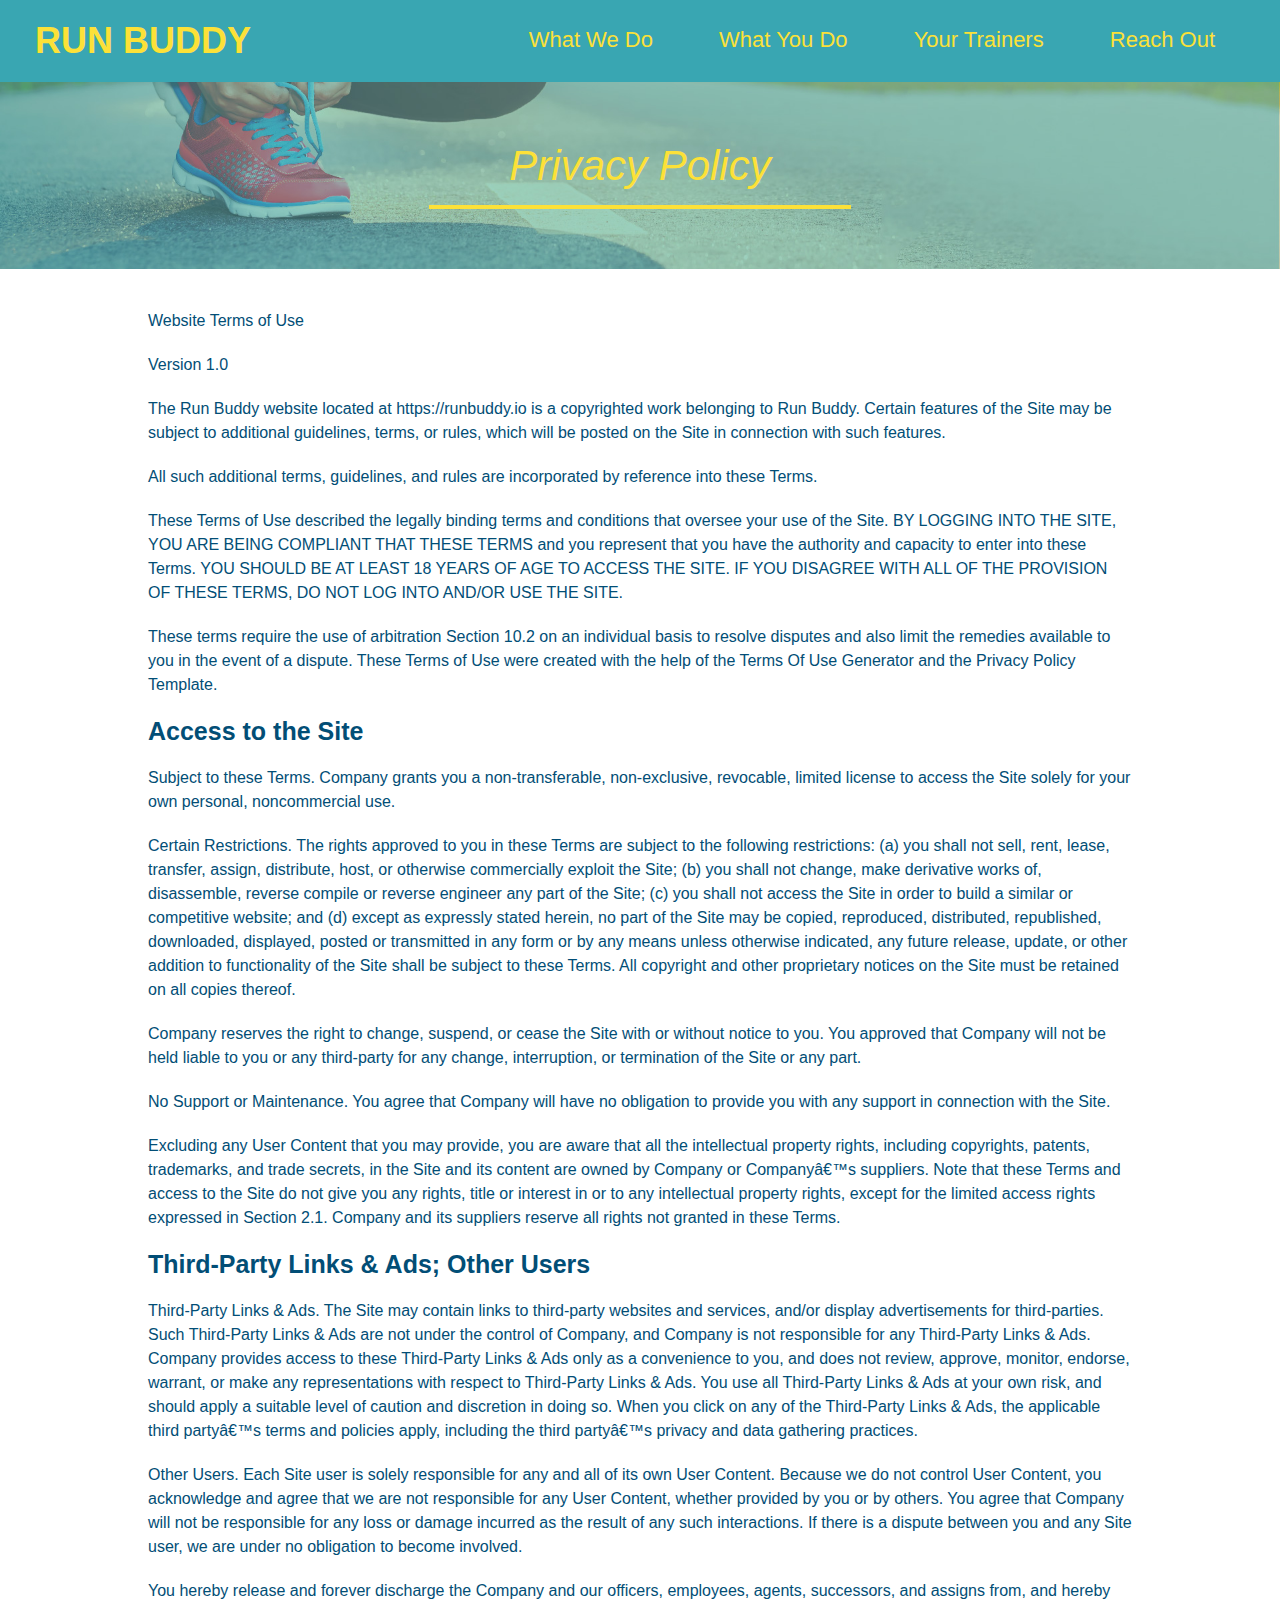
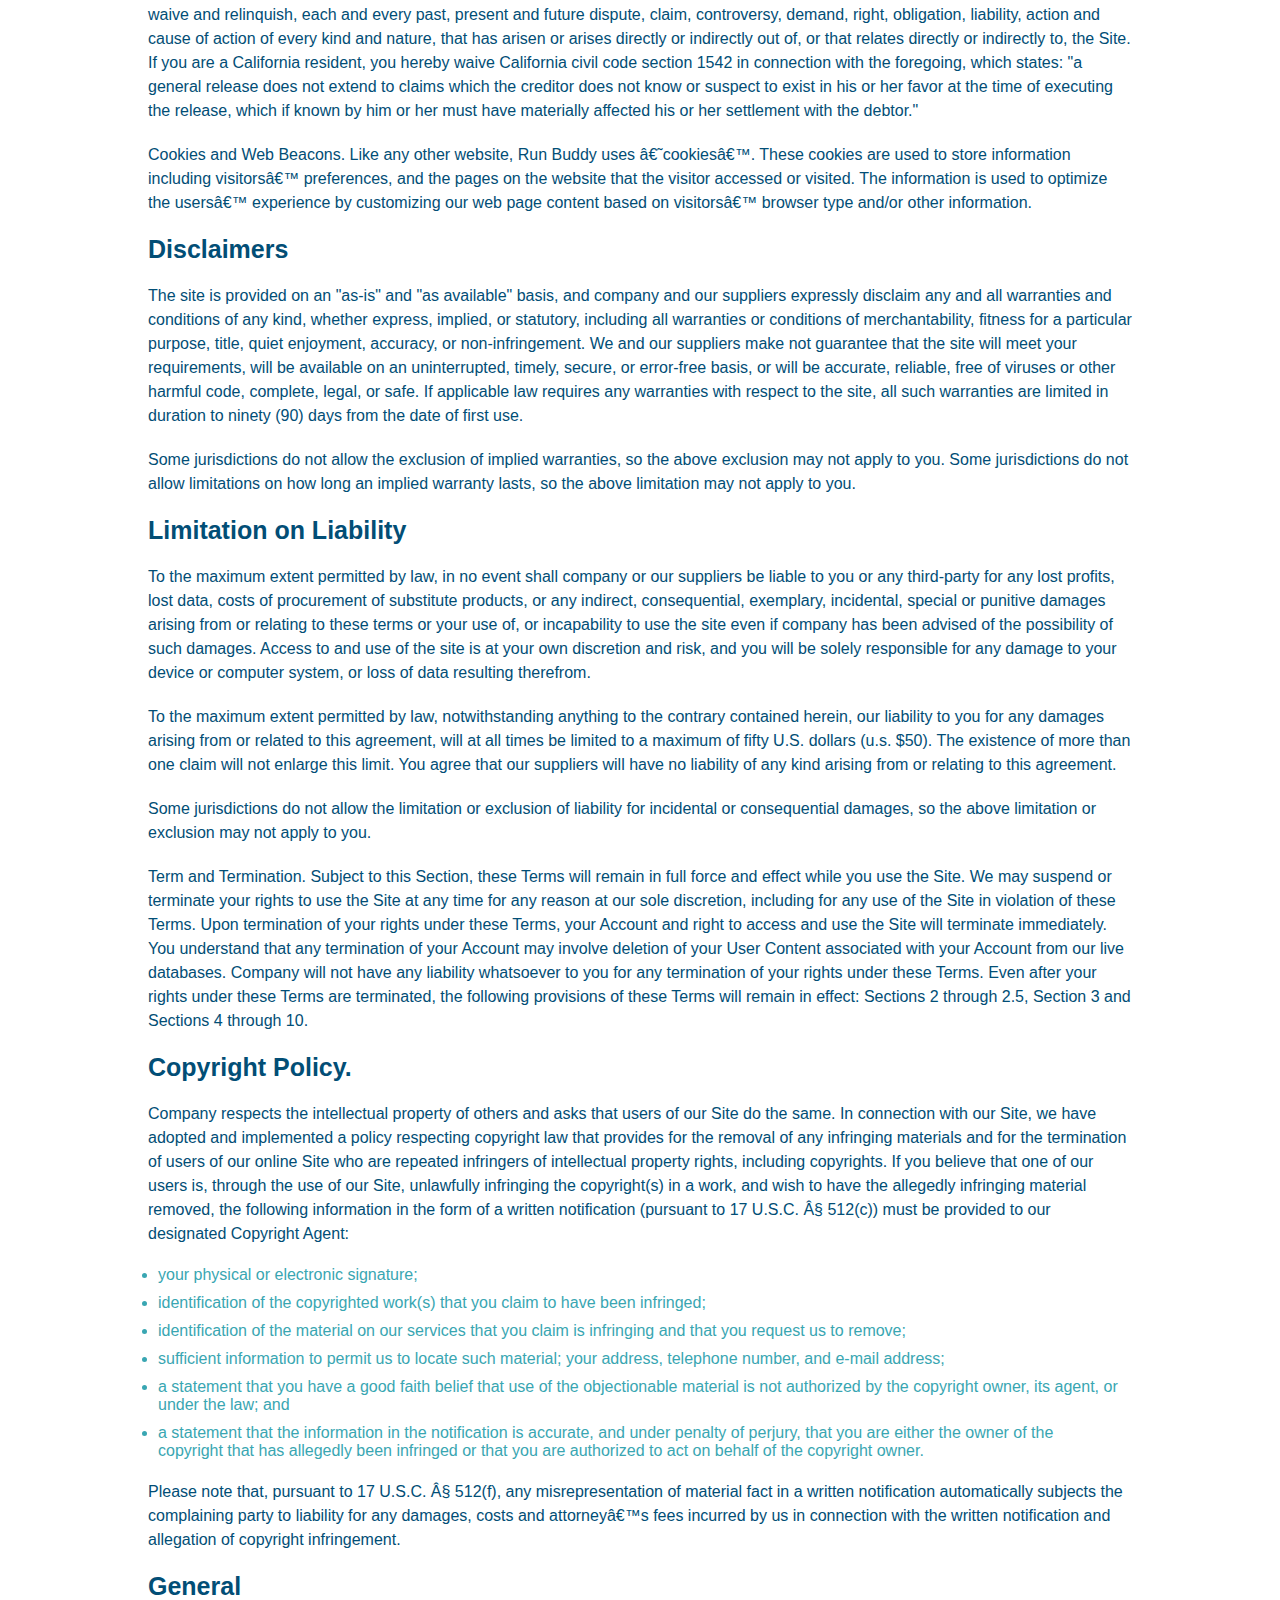
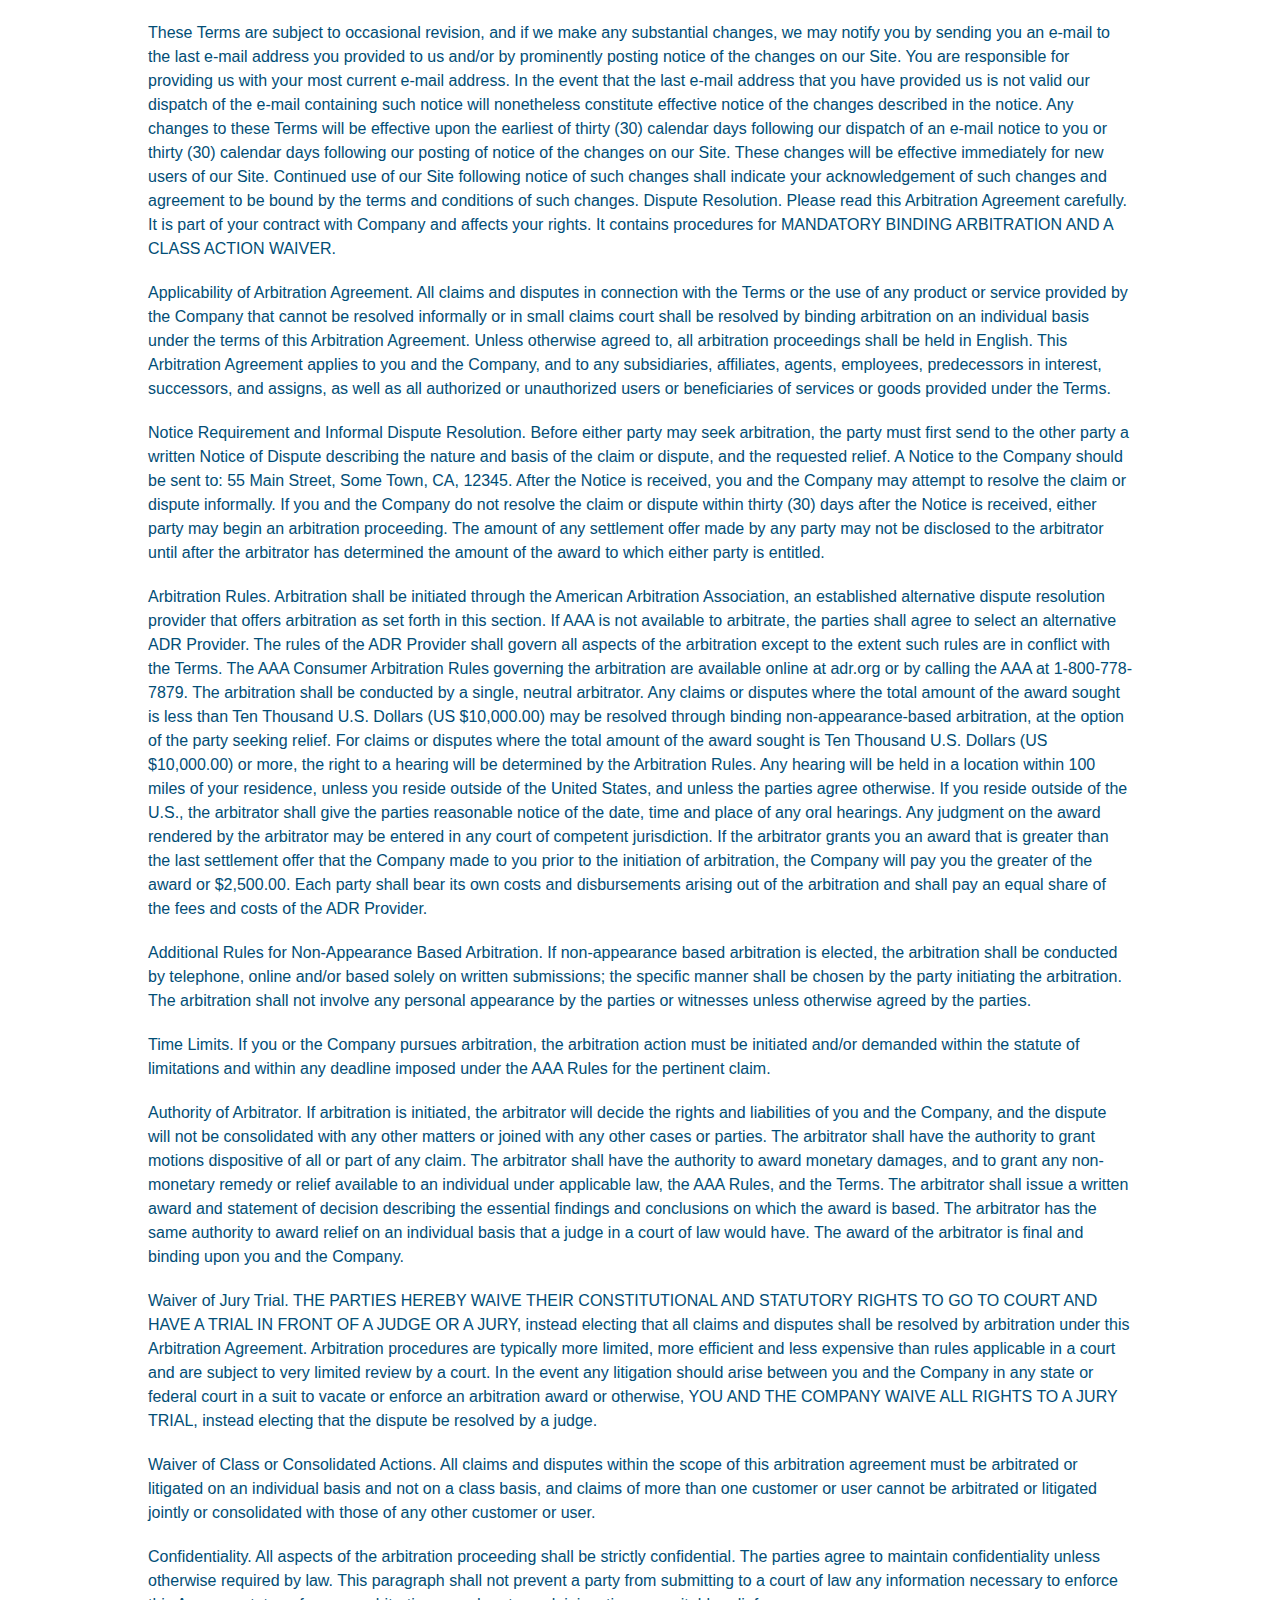
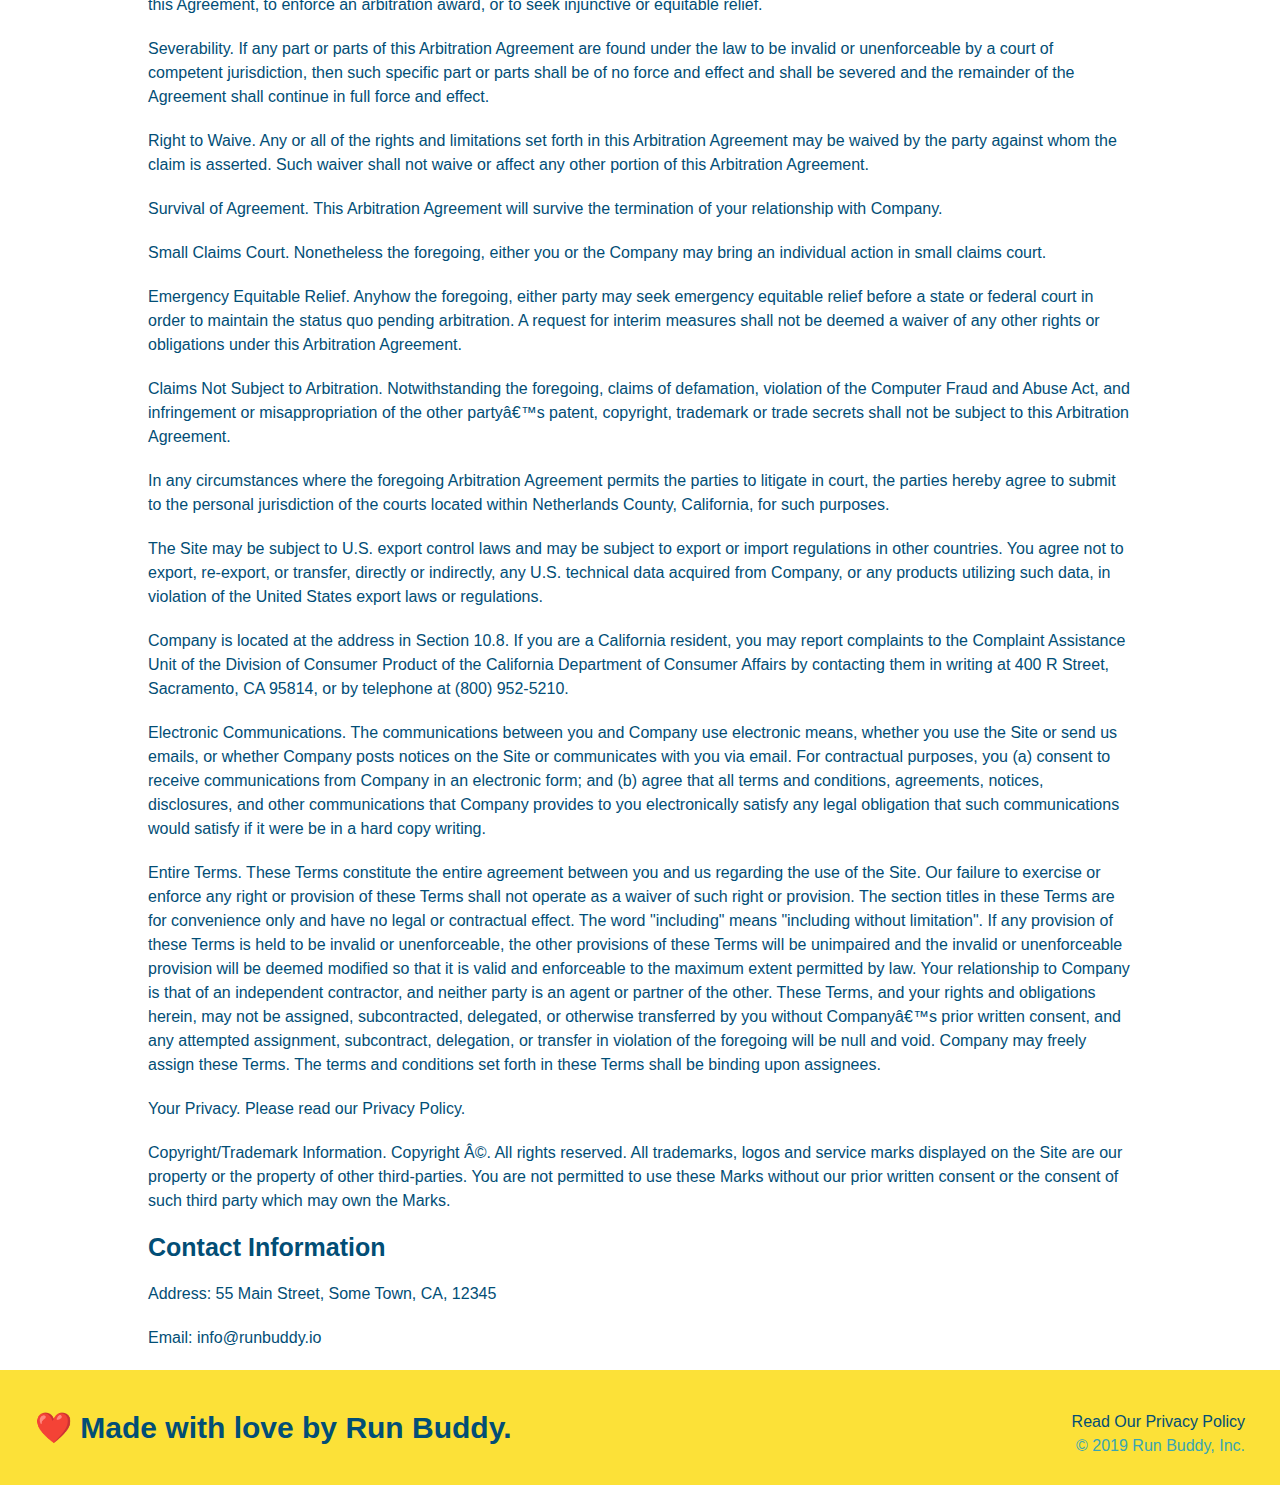
==== privacy-policy.html @ 4a02f9bd "added privacy policy" ====
<!DOCTYPE html>
<html lang="en">
  <head>
    <meta charset="UTF-8" />
    <title>Privacy Policy - Run Buddy</title>
    <link rel="stylesheet" href="./assets/css/style.css" />
    <link rel="stylesheet" href="./assets/css/secondary-styles.css" />
</head>
<body>
    <!-- navigation -->
    <header>
        <h1>
            <a href="/">RUN BUDDY</a>
        </h1>
        <nav>
            <!-- unordered list element -->
            <ul>
                <!-- list item element -->
                <li>
                    <!-- anchor element -->
                    <a href="./index.html#what-we-do">What We Do</a>
                </li>
                <li>
                    <a href="./index.html#what-you-do">What You Do</a>
                </li>
                <li>
                    <a href="./index.html#your-trainers">Your Trainers</a>
                </li>
                <li>
                    <a href="./index.html#reach-out">Reach Out</a>
                </li>
            </ul>
        </nav>
    </header>

        <!-- hero/jumbotron -->
        <section class="hero">
            <h2 class="page-title">
                Privacy Policy
            </h2>
        </section>
        <article class="secondary-content">
            <p>
                Website Terms of Use
              </p>
        
              <p>
                Version 1.0
              </p>
        
              <p>
                The Run Buddy website located at https://runbuddy.io is a copyrighted work belonging to Run Buddy. Certain
                features of the Site may be subject to additional guidelines, terms, or rules, which will be posted on the Site
                in connection with such features.
              </p>
        
              <p>
                All such additional terms, guidelines, and rules are incorporated by reference into these Terms.
              </p>
        
              <p>
                These Terms of Use described the legally binding terms and conditions that oversee your use of the Site. BY
                LOGGING INTO THE SITE, YOU ARE BEING COMPLIANT THAT THESE TERMS and you represent that you have the authority
                and capacity to enter into these Terms. YOU SHOULD BE AT LEAST 18 YEARS OF AGE TO ACCESS THE SITE. IF YOU
                DISAGREE WITH ALL OF THE PROVISION OF THESE TERMS, DO NOT LOG INTO AND/OR USE THE SITE.
              </p>
        
              <p>
                These terms require the use of arbitration Section 10.2 on an individual basis to resolve disputes and also
                limit the remedies available to you in the event of a dispute. These Terms of Use were created with the help of
                the Terms Of Use Generator and the Privacy Policy Template.
              </p>
        
              <h3>
                Access to the Site
              </h3>
        
              <p>
                Subject to these Terms. Company grants you a non-transferable, non-exclusive, revocable, limited license to
                access the Site solely for your own personal, noncommercial use.
              </p>
        
              <p>
                Certain Restrictions. The rights approved to you in these Terms are subject to the following restrictions: (a)
                you shall not sell, rent, lease, transfer, assign, distribute, host, or otherwise commercially exploit the Site;
                (b) you shall not change, make derivative works of, disassemble, reverse compile or reverse engineer any part of
                the Site; (c) you shall not access the Site in order to build a similar or competitive website; and (d) except
                as expressly stated herein, no part of the Site may be copied, reproduced, distributed, republished, downloaded,
                displayed, posted or transmitted in any form or by any means unless otherwise indicated, any future release,
                update, or other addition to functionality of the Site shall be subject to these Terms. All copyright and other
                proprietary notices on the Site must be retained on all copies thereof.
              </p>
        
              <p>
                Company reserves the right to change, suspend, or cease the Site with or without notice to you. You approved
                that Company will not be held liable to you or any third-party for any change, interruption, or termination of
                the Site or any part.
              </p>
        
              <p>
                No Support or Maintenance. You agree that Company will have no obligation to provide you with any support in
                connection with the Site.
              </p>
        
              <p>
                Excluding any User Content that you may provide, you are aware that all the intellectual property rights,
                including copyrights, patents, trademarks, and trade secrets, in the Site and its content are owned by Company
                or Companyâ€™s suppliers. Note that these Terms and access to the Site do not give you any rights, title or
                interest in or to any intellectual property rights, except for the limited access rights expressed in Section
                2.1. Company and its suppliers reserve all rights not granted in these Terms.
              </p>
        
              <h3>
                Third-Party Links & Ads; Other Users
              </h3>
        
              <p>
                Third-Party Links & Ads. The Site may contain links to third-party websites and services, and/or display
                advertisements for third-parties. Such Third-Party Links & Ads are not under the control of Company, and Company
                is not responsible for any Third-Party Links & Ads. Company provides access to these Third-Party Links & Ads
                only as a convenience to you, and does not review, approve, monitor, endorse, warrant, or make any
                representations with respect to Third-Party Links & Ads. You use all Third-Party Links & Ads at your own risk,
                and should apply a suitable level of caution and discretion in doing so. When you click on any of the
                Third-Party Links & Ads, the applicable third partyâ€™s terms and policies apply, including the third partyâ€™s
                privacy and data gathering practices.
              </p>
        
              <p>
                Other Users. Each Site user is solely responsible for any and all of its own User Content. Because we do not
                control User Content, you acknowledge and agree that we are not responsible for any User Content, whether
                provided by you or by others. You agree that Company will not be responsible for any loss or damage incurred as
                the result of any such interactions. If there is a dispute between you and any Site user, we are under no
                obligation to become involved.
              </p>
        
              <p>
                You hereby release and forever discharge the Company and our officers, employees, agents, successors, and
                assigns from, and hereby waive and relinquish, each and every past, present and future dispute, claim,
                controversy, demand, right, obligation, liability, action and cause of action of every kind and nature, that has
                arisen or arises directly or indirectly out of, or that relates directly or indirectly to, the Site. If you are
                a California resident, you hereby waive California civil code section 1542 in connection with the foregoing,
                which states: "a general release does not extend to claims which the creditor does not know or suspect to exist
                in his or her favor at the time of executing the release, which if known by him or her must have materially
                affected his or her settlement with the debtor."
              </p>
        
              <p>
                Cookies and Web Beacons. Like any other website, Run Buddy uses â€˜cookiesâ€™. These cookies are used to store
                information including visitorsâ€™ preferences, and the pages on the website that the visitor accessed or visited.
                The information is used to optimize the usersâ€™ experience by customizing our web page content based on visitorsâ€™
                browser type and/or other information.
              </p>
        
              <h3>
                Disclaimers
              </h3>
        
              <p>
                The site is provided on an "as-is" and "as available" basis, and company and our suppliers expressly disclaim
                any and all warranties and conditions of any kind, whether express, implied, or statutory, including all
                warranties or conditions of merchantability, fitness for a particular purpose, title, quiet enjoyment, accuracy,
                or non-infringement. We and our suppliers make not guarantee that the site will meet your requirements, will be
                available on an uninterrupted, timely, secure, or error-free basis, or will be accurate, reliable, free of
                viruses or other harmful code, complete, legal, or safe. If applicable law requires any warranties with respect
                to the site, all such warranties are limited in duration to ninety (90) days from the date of first use.
              </p>
        
              <p>
                Some jurisdictions do not allow the exclusion of implied warranties, so the above exclusion may not apply to
                you. Some jurisdictions do not allow limitations on how long an implied warranty lasts, so the above limitation
                may not apply to you.
              </p>
        
              <h3>
                Limitation on Liability
              </h3>
        
              <p>
                To the maximum extent permitted by law, in no event shall company or our suppliers be liable to you or any
                third-party for any lost profits, lost data, costs of procurement of substitute products, or any indirect,
                consequential, exemplary, incidental, special or punitive damages arising from or relating to these terms or
                your use of, or incapability to use the site even if company has been advised of the possibility of such
                damages. Access to and use of the site is at your own discretion and risk, and you will be solely responsible
                for any damage to your device or computer system, or loss of data resulting therefrom.
              </p>
        
              <p>
                To the maximum extent permitted by law, notwithstanding anything to the contrary contained herein, our liability
                to you for any damages arising from or related to this agreement, will at all times be limited to a maximum of
                fifty U.S. dollars (u.s. $50). The existence of more than one claim will not enlarge this limit. You agree that
                our suppliers will have no liability of any kind arising from or relating to this agreement.
              </p>
        
              <p>
                Some jurisdictions do not allow the limitation or exclusion of liability for incidental or consequential
                damages, so the above limitation or exclusion may not apply to you.
              </p>
        
              <p>
                Term and Termination. Subject to this Section, these Terms will remain in full force and effect while you use
                the Site. We may suspend or terminate your rights to use the Site at any time for any reason at our sole
                discretion, including for any use of the Site in violation of these Terms. Upon termination of your rights under
                these Terms, your Account and right to access and use the Site will terminate immediately. You understand that
                any termination of your Account may involve deletion of your User Content associated with your Account from our
                live databases. Company will not have any liability whatsoever to you for any termination of your rights under
                these Terms. Even after your rights under these Terms are terminated, the following provisions of these Terms
                will remain in effect: Sections 2 through 2.5, Section 3 and Sections 4 through 10.
              </p>
        
              <h3>
                Copyright Policy.
              </h3>
        
              <p>
                Company respects the intellectual property of others and asks that users of our Site do the same. In connection
                with our Site, we have adopted and implemented a policy respecting copyright law that provides for the removal
                of any infringing materials and for the termination of users of our online Site who are repeated infringers of
                intellectual property rights, including copyrights. If you believe that one of our users is, through the use of
                our Site, unlawfully infringing the copyright(s) in a work, and wish to have the allegedly infringing material
                removed, the following information in the form of a written notification (pursuant to 17 U.S.C. Â§ 512(c)) must
                be provided to our designated Copyright Agent:
              </p>
        
              <ul>
                <li>
                  your physical or electronic signature;
                </li>
                <li>
                  identification of the copyrighted work(s) that you claim to have been infringed;
                </li>
                <li>
                  identification of the material on our services that you claim is infringing and that you request us to remove;
                </li>
                <li>
                  sufficient information to permit us to locate such material; your address, telephone number, and e-mail
                  address;
                </li>
                <li>
                  a statement that you have a good faith belief that use of the objectionable material is not authorized by the
                  copyright owner, its agent, or under the law; and
                </li>
                <li>
                  a statement that the information in the notification is accurate, and under penalty of perjury, that you are
                  either the owner of the copyright that has allegedly been infringed or that you are authorized to act on
                  behalf of the copyright owner.
                </li>
              </ul>
        
              <p>
                Please note that, pursuant to 17 U.S.C. Â§ 512(f), any misrepresentation of material fact in a written
                notification automatically subjects the complaining party to liability for any damages, costs and attorneyâ€™s
                fees incurred by us in connection with the written notification and allegation of copyright infringement.
              </p>
        
              <h3>
                General
              </h3>
        
              <p>
                These Terms are subject to occasional revision, and if we make any substantial changes, we may notify you by
                sending you an e-mail to the last e-mail address you provided to us and/or by prominently posting notice of the
                changes on our Site. You are responsible for providing us with your most current e-mail address. In the event
                that the last e-mail address that you have provided us is not valid our dispatch of the e-mail containing such
                notice will nonetheless constitute effective notice of the changes described in the notice. Any changes to these
                Terms will be effective upon the earliest of thirty (30) calendar days following our dispatch of an e-mail
                notice to you or thirty (30) calendar days following our posting of notice of the changes on our Site. These
                changes will be effective immediately for new users of our Site. Continued use of our Site following notice of
                such changes shall indicate your acknowledgement of such changes and agreement to be bound by the terms and
                conditions of such changes. Dispute Resolution. Please read this Arbitration Agreement carefully. It is part of
                your contract with Company and affects your rights. It contains procedures for MANDATORY BINDING ARBITRATION AND
                A CLASS ACTION WAIVER.
              </p>
        
              <p>
                Applicability of Arbitration Agreement. All claims and disputes in connection with the Terms or the use of any
                product or service provided by the Company that cannot be resolved informally or in small claims court shall be
                resolved by binding arbitration on an individual basis under the terms of this Arbitration Agreement. Unless
                otherwise agreed to, all arbitration proceedings shall be held in English. This Arbitration Agreement applies to
                you and the Company, and to any subsidiaries, affiliates, agents, employees, predecessors in interest,
                successors, and assigns, as well as all authorized or unauthorized users or beneficiaries of services or goods
                provided under the Terms.
              </p>
        
              <p>
                Notice Requirement and Informal Dispute Resolution. Before either party may seek arbitration, the party must
                first send to the other party a written Notice of Dispute describing the nature and basis of the claim or
                dispute, and the requested relief. A Notice to the Company should be sent to: 55 Main Street, Some Town, CA,
                12345. After the Notice is received, you and the Company may attempt to resolve the claim or dispute informally.
                If you and the Company do not resolve the claim or dispute within thirty (30) days after the Notice is received,
                either party may begin an arbitration proceeding. The amount of any settlement offer made by any party may not
                be disclosed to the arbitrator until after the arbitrator has determined the amount of the award to which either
                party is entitled.
              </p>
        
              <p>
                Arbitration Rules. Arbitration shall be initiated through the American Arbitration Association, an established
                alternative dispute resolution provider that offers arbitration as set forth in this section. If AAA is not
                available to arbitrate, the parties shall agree to select an alternative ADR Provider. The rules of the ADR
                Provider shall govern all aspects of the arbitration except to the extent such rules are in conflict with the
                Terms. The AAA Consumer Arbitration Rules governing the arbitration are available online at adr.org or by
                calling the AAA at 1-800-778-7879. The arbitration shall be conducted by a single, neutral arbitrator. Any
                claims or disputes where the total amount of the award sought is less than Ten Thousand U.S. Dollars (US
                $10,000.00) may be resolved through binding non-appearance-based arbitration, at the option of the party seeking
                relief. For claims or disputes where the total amount of the award sought is Ten Thousand U.S. Dollars (US
                $10,000.00) or more, the right to a hearing will be determined by the Arbitration Rules. Any hearing will be
                held in a location within 100 miles of your residence, unless you reside outside of the United States, and
                unless the parties agree otherwise. If you reside outside of the U.S., the arbitrator shall give the parties
                reasonable notice of the date, time and place of any oral hearings. Any judgment on the award rendered by the
                arbitrator may be entered in any court of competent jurisdiction. If the arbitrator grants you an award that is
                greater than the last settlement offer that the Company made to you prior to the initiation of arbitration, the
                Company will pay you the greater of the award or $2,500.00. Each party shall bear its own costs and
                disbursements arising out of the arbitration and shall pay an equal share of the fees and costs of the ADR
                Provider.
              </p>
        
              <p>
                Additional Rules for Non-Appearance Based Arbitration. If non-appearance based arbitration is elected, the
                arbitration shall be conducted by telephone, online and/or based solely on written submissions; the specific
                manner shall be chosen by the party initiating the arbitration. The arbitration shall not involve any personal
                appearance by the parties or witnesses unless otherwise agreed by the parties.
              </p>
        
              <p>
                Time Limits. If you or the Company pursues arbitration, the arbitration action must be initiated and/or demanded
                within the statute of limitations and within any deadline imposed under the AAA Rules for the pertinent claim.
              </p>
        
              <p>
                Authority of Arbitrator. If arbitration is initiated, the arbitrator will decide the rights and liabilities of
                you and the Company, and the dispute will not be consolidated with any other matters or joined with any other
                cases or parties. The arbitrator shall have the authority to grant motions dispositive of all or part of any
                claim. The arbitrator shall have the authority to award monetary damages, and to grant any non-monetary remedy
                or relief available to an individual under applicable law, the AAA Rules, and the Terms. The arbitrator shall
                issue a written award and statement of decision describing the essential findings and conclusions on which the
                award is based. The arbitrator has the same authority to award relief on an individual basis that a judge in a
                court of law would have. The award of the arbitrator is final and binding upon you and the Company.
              </p>
        
              <p>
                Waiver of Jury Trial. THE PARTIES HEREBY WAIVE THEIR CONSTITUTIONAL AND STATUTORY RIGHTS TO GO TO COURT AND HAVE
                A TRIAL IN FRONT OF A JUDGE OR A JURY, instead electing that all claims and disputes shall be resolved by
                arbitration under this Arbitration Agreement. Arbitration procedures are typically more limited, more efficient
                and less expensive than rules applicable in a court and are subject to very limited review by a court. In the
                event any litigation should arise between you and the Company in any state or federal court in a suit to vacate
                or enforce an arbitration award or otherwise, YOU AND THE COMPANY WAIVE ALL RIGHTS TO A JURY TRIAL, instead
                electing that the dispute be resolved by a judge.
              </p>
        
              <p>
                Waiver of Class or Consolidated Actions. All claims and disputes within the scope of this arbitration agreement
                must be arbitrated or litigated on an individual basis and not on a class basis, and claims of more than one
                customer or user cannot be arbitrated or litigated jointly or consolidated with those of any other customer or
                user.
              </p>
        
              <p>
                Confidentiality. All aspects of the arbitration proceeding shall be strictly confidential. The parties agree to
                maintain confidentiality unless otherwise required by law. This paragraph shall not prevent a party from
                submitting to a court of law any information necessary to enforce this Agreement, to enforce an arbitration
                award, or to seek injunctive or equitable relief.
              </p>
        
              <p>
                Severability. If any part or parts of this Arbitration Agreement are found under the law to be invalid or
                unenforceable by a court of competent jurisdiction, then such specific part or parts shall be of no force and
                effect and shall be severed and the remainder of the Agreement shall continue in full force and effect.
              </p>
        
              <p>
                Right to Waive. Any or all of the rights and limitations set forth in this Arbitration Agreement may be waived
                by the party against whom the claim is asserted. Such waiver shall not waive or affect any other portion of this
                Arbitration Agreement.
              </p>
        
              <p>
                Survival of Agreement. This Arbitration Agreement will survive the termination of your relationship with
                Company.
              </p>
        
              <p>
                Small Claims Court. Nonetheless the foregoing, either you or the Company may bring an individual action in small
                claims court.
              </p>
        
              <p>
                Emergency Equitable Relief. Anyhow the foregoing, either party may seek emergency equitable relief before a
                state or federal court in order to maintain the status quo pending arbitration. A request for interim measures
                shall not be deemed a waiver of any other rights or obligations under this Arbitration Agreement.
              </p>
        
              <p>
                Claims Not Subject to Arbitration. Notwithstanding the foregoing, claims of defamation, violation of the
                Computer Fraud and Abuse Act, and infringement or misappropriation of the other partyâ€™s patent, copyright,
                trademark or trade secrets shall not be subject to this Arbitration Agreement.
              </p>
        
              <p>
                In any circumstances where the foregoing Arbitration Agreement permits the parties to litigate in court, the
                parties hereby agree to submit to the personal jurisdiction of the courts located within Netherlands County,
                California, for such purposes.
              </p>
        
              <p>
                The Site may be subject to U.S. export control laws and may be subject to export or import regulations in other
                countries. You agree not to export, re-export, or transfer, directly or indirectly, any U.S. technical data
                acquired from Company, or any products utilizing such data, in violation of the United States export laws or
                regulations.
              </p>
        
              <p>
                Company is located at the address in Section 10.8. If you are a California resident, you may report complaints
                to the Complaint Assistance Unit of the Division of Consumer Product of the California Department of Consumer
                Affairs by contacting them in writing at 400 R Street, Sacramento, CA 95814, or by telephone at (800) 952-5210.
              </p>
        
              <p>
                Electronic Communications. The communications between you and Company use electronic means, whether you use the
                Site or send us emails, or whether Company posts notices on the Site or communicates with you via email. For
                contractual purposes, you (a) consent to receive communications from Company in an electronic form; and (b)
                agree that all terms and conditions, agreements, notices, disclosures, and other communications that Company
                provides to you electronically satisfy any legal obligation that such communications would satisfy if it were be
                in a hard copy writing.
              </p>
        
              <p>
                Entire Terms. These Terms constitute the entire agreement between you and us regarding the use of the Site. Our
                failure to exercise or enforce any right or provision of these Terms shall not operate as a waiver of such right
                or provision. The section titles in these Terms are for convenience only and have no legal or contractual
                effect. The word "including" means "including without limitation". If any provision of these Terms is held to be
                invalid or unenforceable, the other provisions of these Terms will be unimpaired and the invalid or
                unenforceable provision will be deemed modified so that it is valid and enforceable to the maximum extent
                permitted by law. Your relationship to Company is that of an independent contractor, and neither party is an
                agent or partner of the other. These Terms, and your rights and obligations herein, may not be assigned,
                subcontracted, delegated, or otherwise transferred by you without Companyâ€™s prior written consent, and any
                attempted assignment, subcontract, delegation, or transfer in violation of the foregoing will be null and void.
                Company may freely assign these Terms. The terms and conditions set forth in these Terms shall be binding upon
                assignees.
              </p>
        
              <p>
                Your Privacy. Please read our Privacy Policy.
              </p>
        
              <p>
                Copyright/Trademark Information. Copyright Â©. All rights reserved. All trademarks, logos and service marks
                displayed on the Site are our property or the property of other third-parties. You are not permitted to use
                these Marks without our prior written consent or the consent of such third party which may own the Marks.
              </p>
        
              <h3>
                Contact Information
              </h3>
        
              <p>
                Address: 55 Main Street, Some Town, CA, 12345
              </p>
        
              <p>
                Email: info@runbuddy.io
              </p>
        </article>

        <!-- footer>-->
        <footer>
            <h2>❤️ Made with love by Run Buddy.</h2>
            <div>
                <a >Read Our Privacy Policy</a><br />
                &copy; 2019 Run Buddy, Inc.
              </div>
        </footer>
    </body>
</html>
---- assets/css/style.css ----
/* remove all margins and padding */
* {
  margin: 0;
  padding: 0;
  box-sizing: border-box;
}

/* style for body */
body {
  color: #39a6b2;
  font-family: Helvetica, Arial, sans-serif;
}  

/* apply styles to <header> */
header {
  padding: 20px 35px;
  background-color: #39a6b2;
}

/* style header h1 */
header h1 {
  font-weight: bold;
  font-size: 36px;
  color: #fce138;
  margin: 0;
  display: inline;
}
  
/* style header */
  header a {
  text-decoration: none;
  color: #fce138;
}
  
/* align header nav to the right */
header nav {
  float: right;
  margin: 7px 0;
}

/* make header nav inline */
header nav ul li {
  display: inline;
  font-weight: lighter;
  font-size: 22px;
}

/* style nav a */
header nav ul li a {
  margin: 0 30px;
  font-weight: lighter;
  font-size: 22px;
}

/* style footer */
footer {
  background: #fce138;
  width: 100%;
  padding: 40px 35px;
}

/* make footer h2 inline */
footer h2 {
  display: inline;
  color: #024e76;
  font-size: 30px;
  margin: 0;
}

/* right align div for privacy policy */
footer div {
  float: right;
  line-height: 1.5;
  text-align: right;
}

/* style footer a */
footer a {
  color: #024e76;
}

/* section styling */
section {
  padding: 60px;
}

/* hero style */
.hero {
  background-image: url("../images/hero-bg.jpg");
  height: 600px;
  background-size: cover;
  background-position: center;
  position: relative;
}

/* hero form style */
.hero-form{
  color: #024e76;
  background-color: #fce138;
  border: #024e76 solid 3px;
  padding: 20px;
  width: 500px;
  position: absolute;
  bottom: 120px;
  right: 140px;
}

.hero-form h3 {
  font-size: 24px;
  margin: 0;
}

.hero-form p {
  margin: 5px 0 15px 0;
}

.form-input {
  border: 1px solid #024e76;
  display: block;
  padding: 7px 15px;
  font-size: 16px;
  color: #024e76;
  width: 100%;
  margin-bottom: 15px;
}

.hero-form label {
  margin: 0 5px;
}

.hero-form button {
  color: #fce138;
  background-color: #024e76;
  border: none;
  padding: 10px 20px;
  font-size: 16px;
}

/* section style*/
.section-title{
  font-size: 55px;
  font-size: 55px;
  color: #024e76;
  margin-bottom: 35px;
  padding: 0 100px 20px 100px;
  border-bottom: 3px solid;
  display: inline-block;
}

.primary-border{
  border-color: #fce138;
}

.secondary-border{
  border-color: #39a6b2;
}
/* intro style */
.intro {
  text-align: center;
}

.intro p {
  line-height: 1.7;
  color: #39a6b2;
  width: 80%;
  font-size: 20px;
  margin: 0 auto;
}

/* steps style */
.steps {
  text-align: center;
  background: #fce138;
}

.steps div {
  margin-bottom: 80px;
}

.steps img {
  width: 15%;
  margin: 10px 0;
}

.steps h3 {
  color: #024e76;
  font-size: 46px;
  margin-top: 10px;
}

.steps p {
  color: #39a6b2;
  font-size: 23px;
}

.steps span {
  font-size: 38px;
}

/* style for trainers section header */
.trainers {
  text-align: center;
}

/* style for trainer articles */
.trainer {
  width: 900px;
  margin: 0 auto 30px auto;
  background: #024e76;
  color: #fce138;
  overflow: auto;
}

.trainer img {
  width: 35%;
  float: left;
}

.trainer-bio {
  padding: 35px;
  float: left;
  width: 65%;
}

.trainer-bio h3 {
  font-size: 32px;
  margin-bottom: 8px;
}

.trainer-bio h4 {
  font-weight: lighter;
  font-size: 26px;
  margin-bottom: 25px;
}

.trainer-bio p {
  font-size: 17px;
  line-height: 1.3;
}

.text-left {
  text-align: left;
}

.text-right {
  text-align: right;
}

/* style for reach out */
.contact {
 text-align: center;
 background: #024e76;
 }

.contact h2 {
  color: #fce138;
}
.contact-info div {
  width: 420px;
  display: inline-block;
  vertical-align: top;
  text-align: left;
  margin: 30px 0 0 60px;
  color: white;
}

.contact-info iframe {
  width: 400px;
  height: 400px;
 }

 .contact-info h3 {
  font-size: 32px;
  color: #fce138; 
}

.contact-info p, .contact-info address {
  margin: 20px 0;
  line-height: 1.5;
  font-size: 20px;
  font-style: normal;
}

.contact-info a {
  color: #fce138;
}
---- assets/css/secondary-styles.css ----
.hero {
    background-position: bottom;
    height: auto;
    text-align: center;
    margin-bottom: 40px;
}

.page-title {
    color: #fce138;
    display: inline-block;
    border-bottom: 4px solid #fce138;
    padding: 0 80px 15px 80px;
    font-weight: normal;
    font-size: 42px;
    font-style: italic;
}

.secondary-content {
    width: 80%;
    margin: auto;
    color: #024e76;
}

.secondary-content h3 {
    font-size: 25px;
    margin: 20px;
}

.secondary-content p {
    font-size: 16px;
    line-height: 1.5;
    margin: 20px;
}

.secondary-content ul {
    margin: 15px 30px;
}

.secondary-content ul li {
    color: #39a6b2;
    margin: 10px 0px;
}
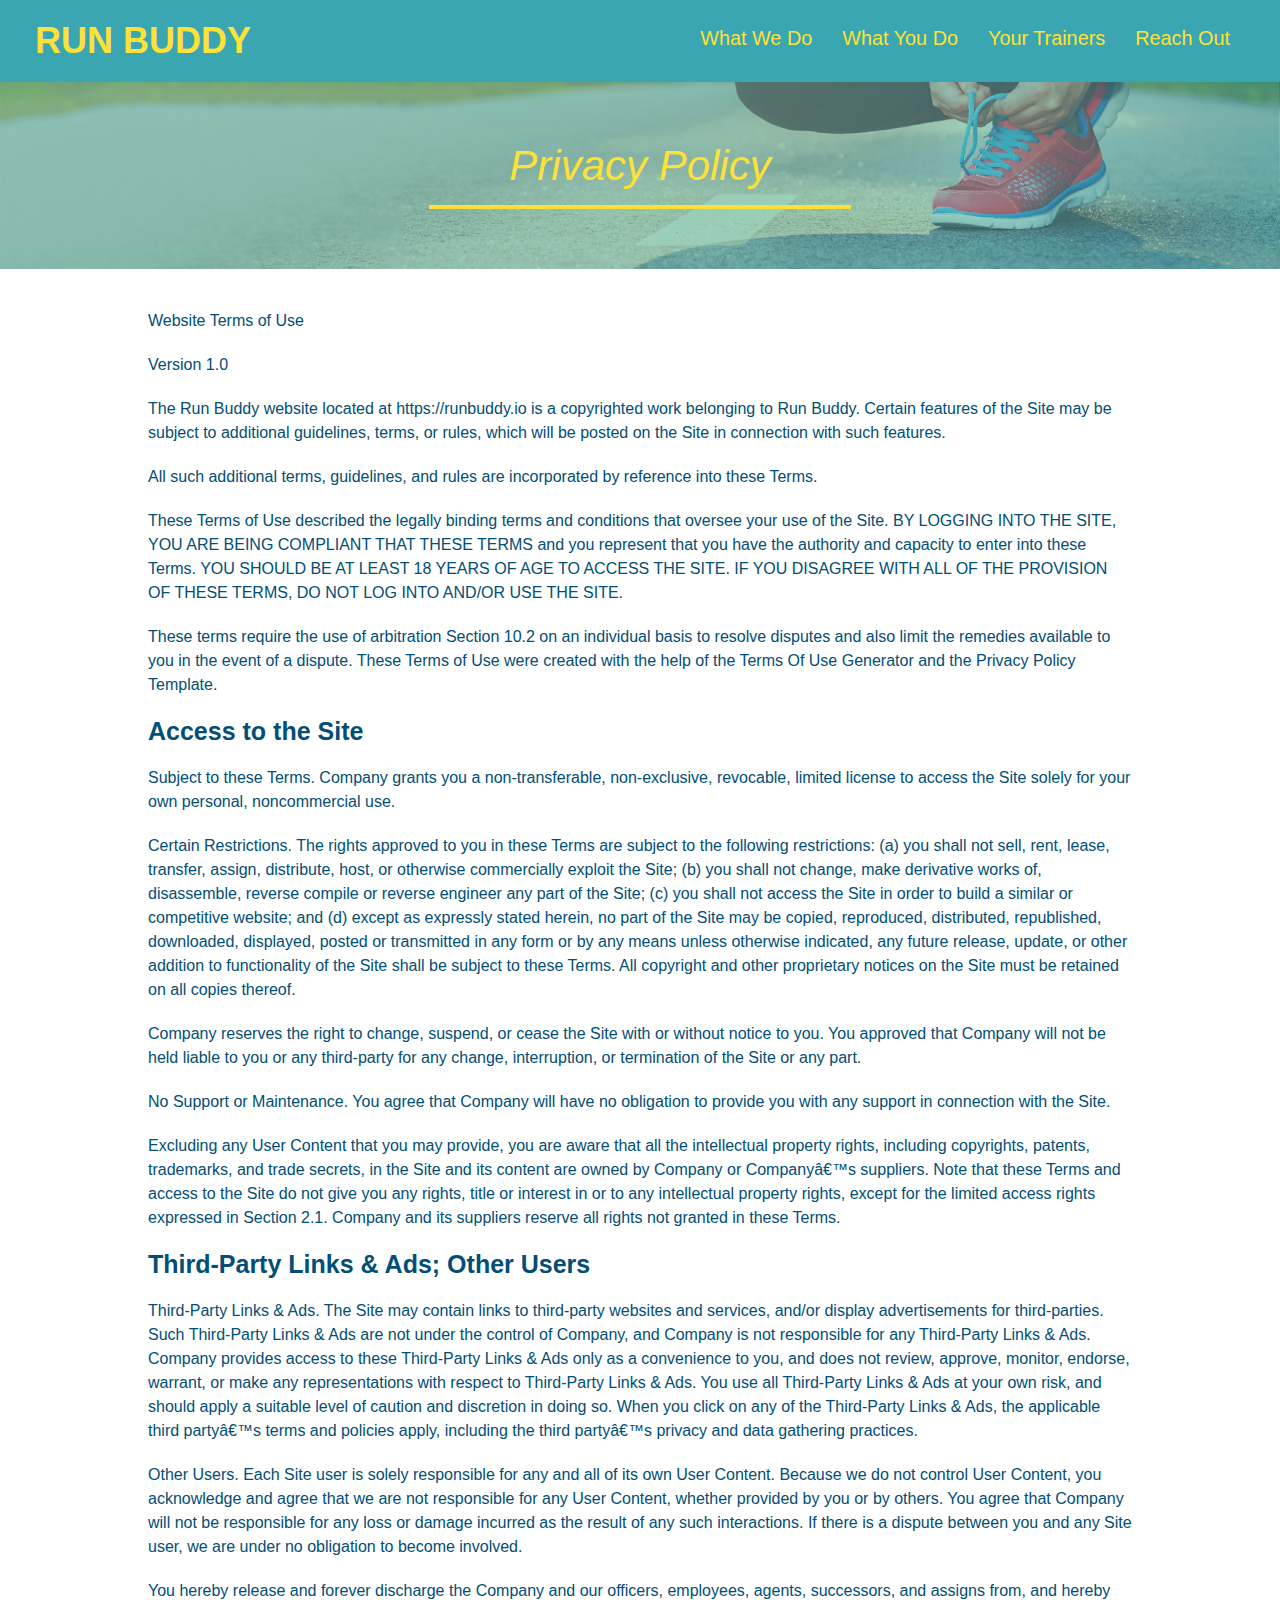
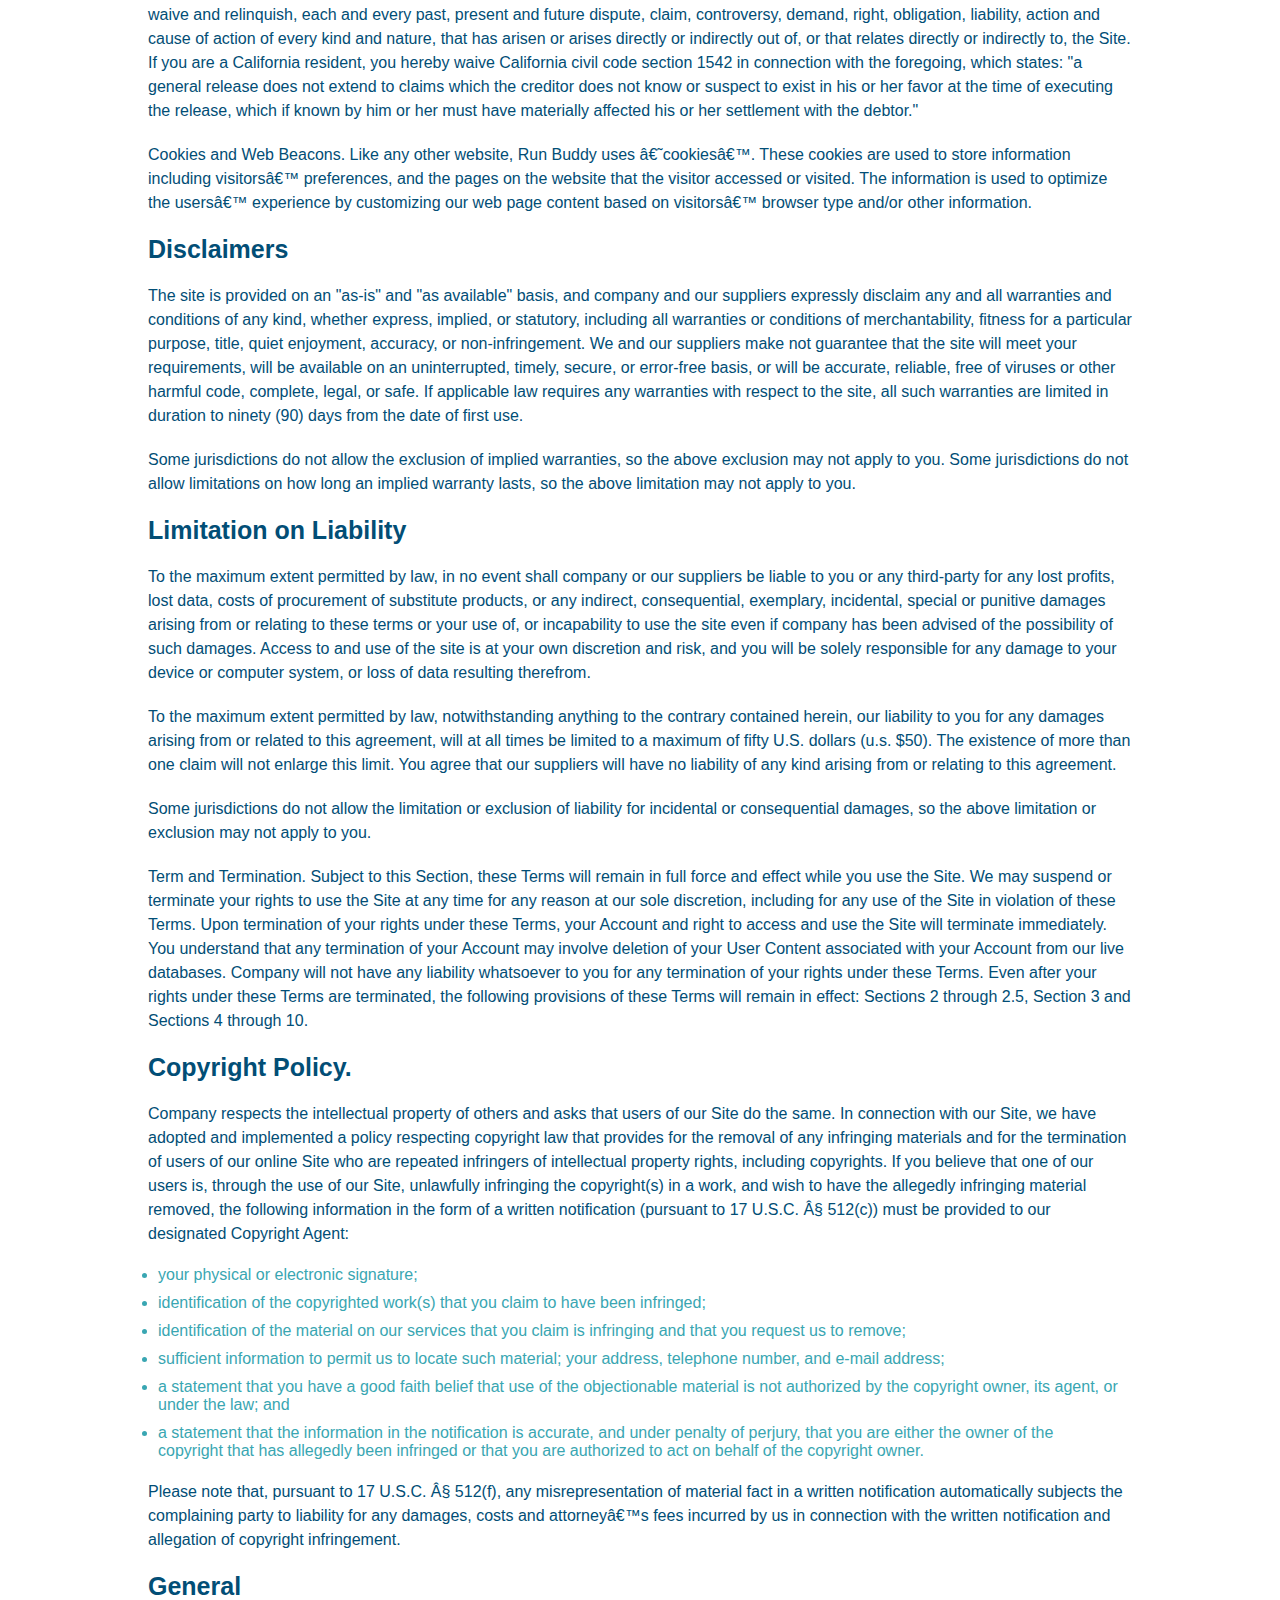
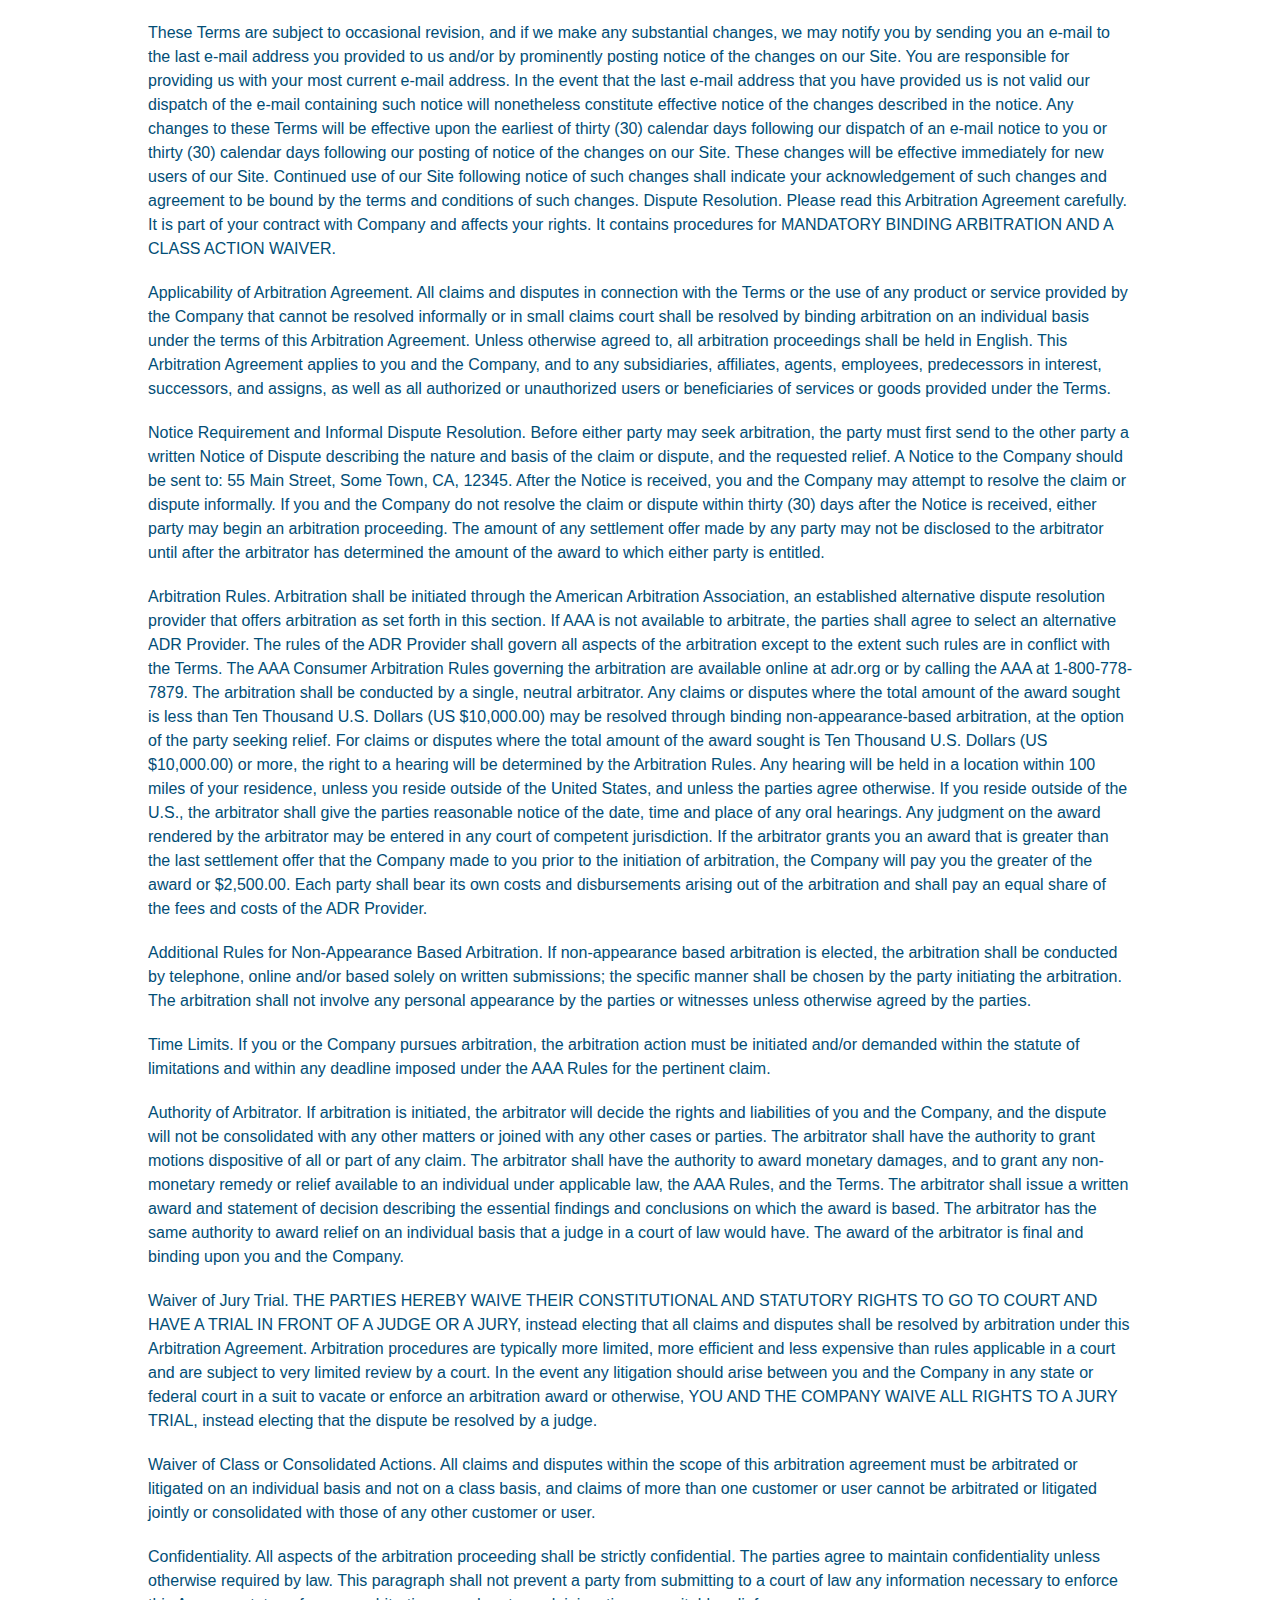
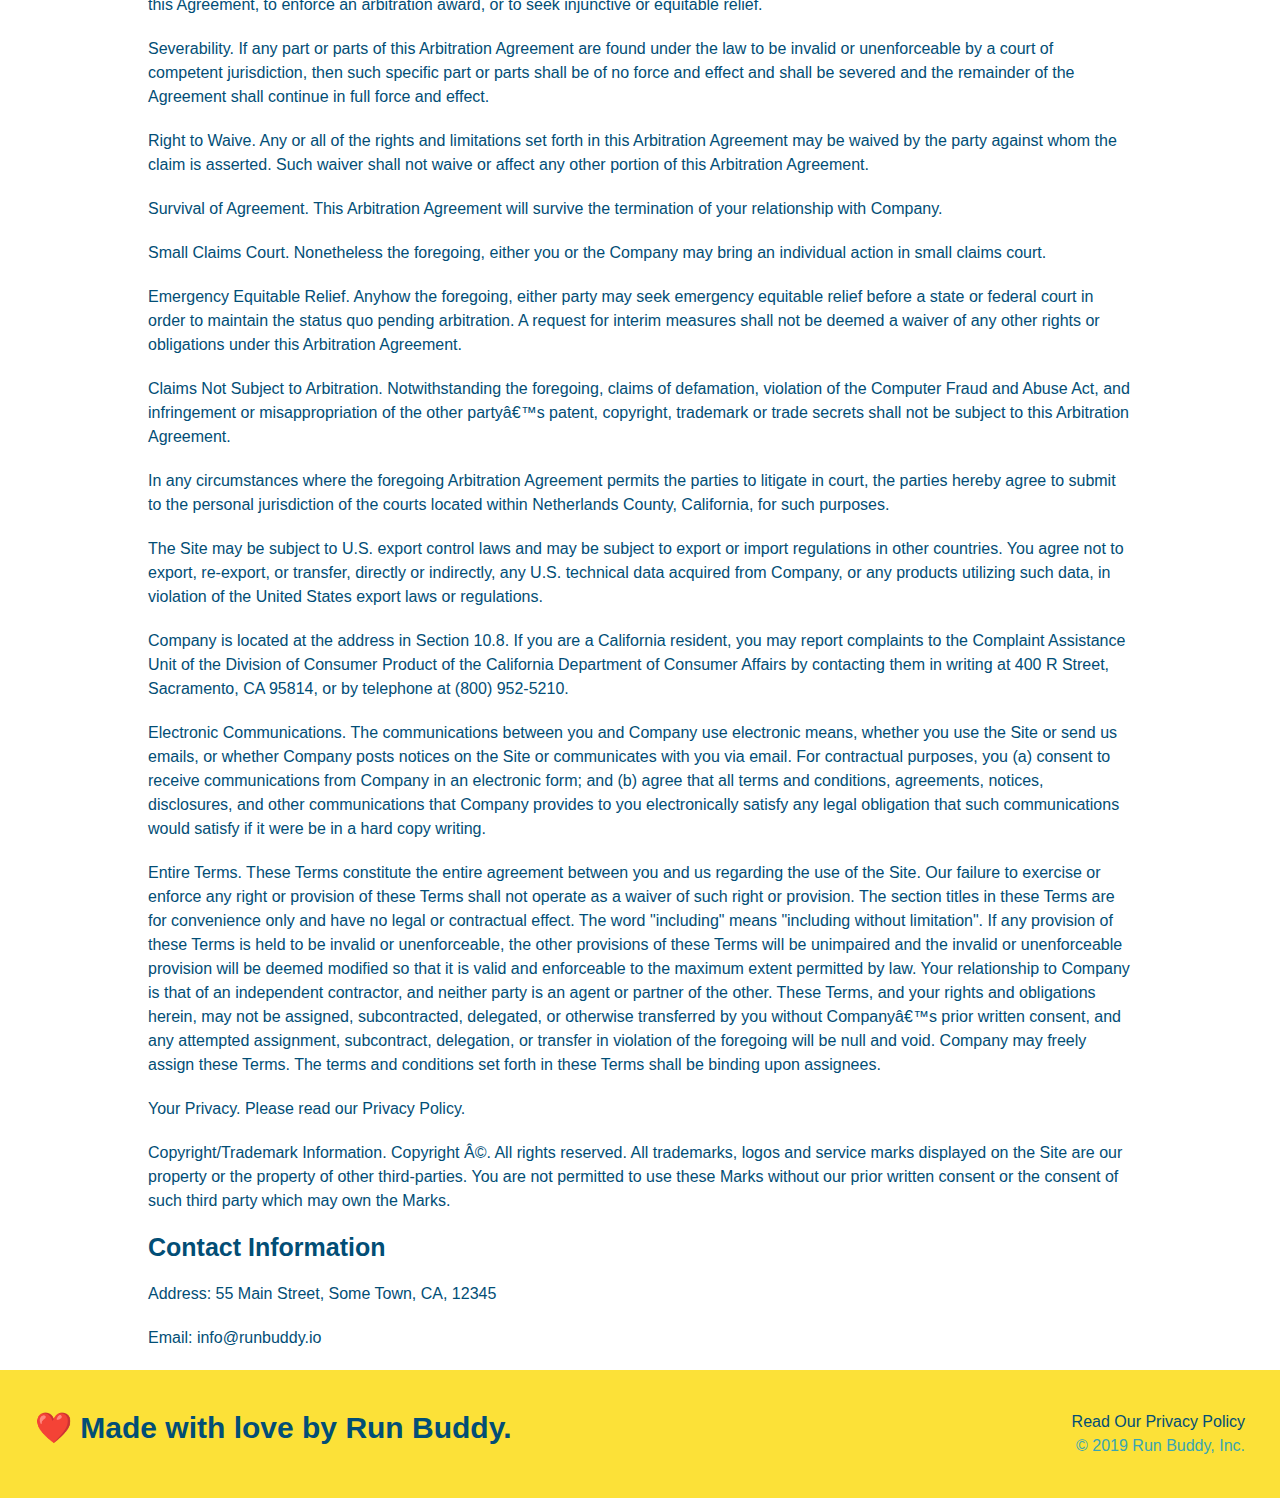
==== commit c935b187: "started adding media queries" ====
--- a/privacy-policy.html
+++ b/privacy-policy.html
@@ -5,6 +5,7 @@
     <title>Privacy Policy - Run Buddy</title>
     <link rel="stylesheet" href="./assets/css/style.css" />
     <link rel="stylesheet" href="./assets/css/secondary-styles.css" />
+    <meta name="viewport" content="width=device-width, initial-scale=1.0" />
 </head>
 <body>
     <!-- navigation -->
--- a/assets/css/style.css
+++ b/assets/css/style.css
@@ -15,6 +15,9 @@
 header {
   padding: 20px 35px;
   background-color: #39a6b2;
+  display: flex;
+  justify-content: space-between;
+  flex-wrap: wrap;
 }
 
 /* style header h1 */
@@ -23,7 +26,6 @@
   font-size: 36px;
   color: #fce138;
   margin: 0;
-  display: inline;
 }
   
 /* style header */
@@ -32,51 +34,25 @@
   color: #fce138;
 }
   
-/* align header nav to the right */
+/* margins for header */
 header nav {
-  float: right;
   margin: 7px 0;
 }
 
-/* make header nav inline */
-header nav ul li {
-  display: inline;
-  font-weight: lighter;
-  font-size: 22px;
+/* make header nav flex */
+header nav ul {
+  display: flex;
+  flex-wrap: wrap;
+  justify-content: space-between;
+  align-items: center;
+  list-style: none;
 }
 
 /* style nav a */
 header nav ul li a {
-  margin: 0 30px;
+  padding: 10px 15px;
   font-weight: lighter;
-  font-size: 22px;
-}
-
-/* style footer */
-footer {
-  background: #fce138;
-  width: 100%;
-  padding: 40px 35px;
-}
-
-/* make footer h2 inline */
-footer h2 {
-  display: inline;
-  color: #024e76;
-  font-size: 30px;
-  margin: 0;
-}
-
-/* right align div for privacy policy */
-footer div {
-  float: right;
-  line-height: 1.5;
-  text-align: right;
-}
-
-/* style footer a */
-footer a {
-  color: #024e76;
+  font-size: 1.55vw;
 }
 
 /* section styling */
@@ -87,10 +63,27 @@
 /* hero style */
 .hero {
   background-image: url("../images/hero-bg.jpg");
-  height: 600px;
   background-size: cover;
   background-position: center;
-  position: relative;
+  display: flex;
+  justify-content: center;
+  flex-wrap: wrap;
+  align-items: flex-start;
+}
+
+.hero-cta {
+  width: 35%;
+  text-align: right;
+  margin: 3.5%;
+  color: #fff;
+  font-size: 18px;
+  line-height: 1.2;
+}
+
+.hero-cta h2 {
+  font-style: italic;
+  font-size: 55px;
+  color: #fce138;
 }
 
 /* hero form style */
@@ -99,10 +92,8 @@
   background-color: #fce138;
   border: #024e76 solid 3px;
   padding: 20px;
-  width: 500px;
-  position: absolute;
-  bottom: 120px;
-  right: 140px;
+  width: 40%;
+  margin: 3.5%;
 }
 
 .hero-form h3 {
@@ -138,13 +129,13 @@
 
 /* section style*/
 .section-title{
-  font-size: 55px;
-  font-size: 55px;
-  color: #024e76;
-  margin-bottom: 35px;
-  padding: 0 100px 20px 100px;
+  font-size: 48px;
+  color: #024e76;
   border-bottom: 3px solid;
-  display: inline-block;
+  padding-bottom: 20px;
+  text-align: center;
+  margin: 0 auto 35px auto;
+  width: 50%;
 }
 
 .primary-border{
@@ -154,10 +145,8 @@
 .secondary-border{
   border-color: #39a6b2;
 }
+
 /* intro style */
-.intro {
-  text-align: center;
-}
 
 .intro p {
   line-height: 1.7;
@@ -165,107 +154,126 @@
   width: 80%;
   font-size: 20px;
   margin: 0 auto;
+  text-align: center;
 }
 
 /* steps style */
 .steps {
-  text-align: center;
   background: #fce138;
 }
 
-.steps div {
-  margin-bottom: 80px;
-}
-
-.steps img {
-  width: 15%;
-  margin: 10px 0;
-}
-
-.steps h3 {
+.step {
+  margin: 50px auto;
+  padding-bottom: 50px;
+  width: 80%;
+  border-bottom: 1px solid #39a6b2;
+  display: flex;
+  flex-wrap: wrap;
+  align-items: center;
+  justify-content: space-between;
+}
+
+.step h3 {
   color: #024e76;
   font-size: 46px;
-  margin-top: 10px;
-}
-
-.steps p {
+  flex: 1 30%;
+}
+
+.step-text p {
   color: #39a6b2;
-  font-size: 23px;
-}
-
-.steps span {
-  font-size: 38px;
-}
-
+  font-size: 18px;
+}
+
+.step-text h4 {
+  font-size: 26px;
+  line-height: 1.5;
+  color: #024e76;
+}
+
+.step-info {
+  flex: 2 70%;
+  display: flex;
+  flex-wrap: wrap;
+  align-items: center;
+}
+
+.step-img {
+  flex: 1 12%;
+  margin-right: 20px;
+}
+
+.step-img img {
+  max-width: 100%;
+}
+
+.step-text {
+  flex: 12;
+}
 /* style for trainers section header */
 .trainers {
-  text-align: center;
+  width: 100%;
+  margin: 0 auto;
+  display: flex;
+  flex-wrap: wrap;
+  justify-content: space-around;
 }
 
 /* style for trainer articles */
 .trainer {
-  width: 900px;
-  margin: 0 auto 30px auto;
+  margin: 20px;
   background: #024e76;
   color: #fce138;
-  overflow: auto;
+  flex: 1;
 }
 
 .trainer img {
-  width: 35%;
-  float: left;
+  width: 100%;
 }
 
 .trainer-bio {
-  padding: 35px;
-  float: left;
-  width: 65%;
+  padding: 25px;
+  line-height: 1.3;
 }
 
 .trainer-bio h3 {
-  font-size: 32px;
-  margin-bottom: 8px;
+  font-size: 28px;
 }
 
 .trainer-bio h4 {
   font-weight: lighter;
-  font-size: 26px;
-  margin-bottom: 25px;
+  font-size: 22px;
+  margin-bottom: 15px;
 }
 
 .trainer-bio p {
   font-size: 17px;
-  line-height: 1.3;
-}
-
-.text-left {
-  text-align: left;
-}
-
-.text-right {
-  text-align: right;
 }
 
 /* style for reach out */
 .contact {
- text-align: center;
  background: #024e76;
  }
 
 .contact h2 {
   color: #fce138;
 }
+
+.contact-info > * {
+  flex: 1;
+  margin: 15px;
+}
+
+.contact-info {
+  display: flex;
+  justify-content: space-between;
+  flex-wrap: wrap;
+}
+
 .contact-info div {
-  width: 420px;
-  display: inline-block;
-  vertical-align: top;
-  text-align: left;
-  margin: 30px 0 0 60px;
   color: white;
 }
 
 .contact-info iframe {
-  width: 400px;
   height: 400px;
  }
 
@@ -277,10 +285,76 @@
 .contact-info p, .contact-info address {
   margin: 20px 0;
   line-height: 1.5;
-  font-size: 20px;
+  font-size: 16px;
   font-style: normal;
 }
 
 .contact-info a {
   color: #fce138;
 }
+
+.contact-form input, .contact-form textarea {
+  border: 1px solid #024e76;
+  display: block;
+  padding: 7px 15x;
+  font-size: 16px;
+  color: #024e76;
+  width: 100%;
+  margin-bottom: 15px;
+  margin-top: 5px;
+}
+
+.contact-form button {
+  width: 100%;
+  border: none;
+  background-color: #fce138;
+  color: #024e76;
+  text-align: center;
+  padding: 15px 0;
+  font-size: 16px;
+}
+
+/* style footer */
+footer {
+  background: #fce138;
+  width: 100%;
+  padding: 40px 35px;
+  display: flex;
+  justify-content: space-between;
+  flex-wrap: wrap;
+}
+
+/* make footer h2 inline */
+footer h2 {
+  color: #024e76;
+  font-size: 30px;
+  margin: 0;
+}
+
+/* right align div for privacy policy */
+footer div {
+  line-height: 1.5;
+  text-align: right;
+}
+
+/* style footer a */
+footer a {
+  color: #024e76;
+}
+
+/* utility classes */
+.text-left {
+  text-align: left;
+}
+
+.text-right {
+  text-align: right;
+}
+
+.flex-row {
+  display: flex;  
+}
+
+/* MEDIA QUERY FOR SMALLER DESKTOP SCREENS AND SMALLER */
+@media screen and (max-width: 980px) {
+}